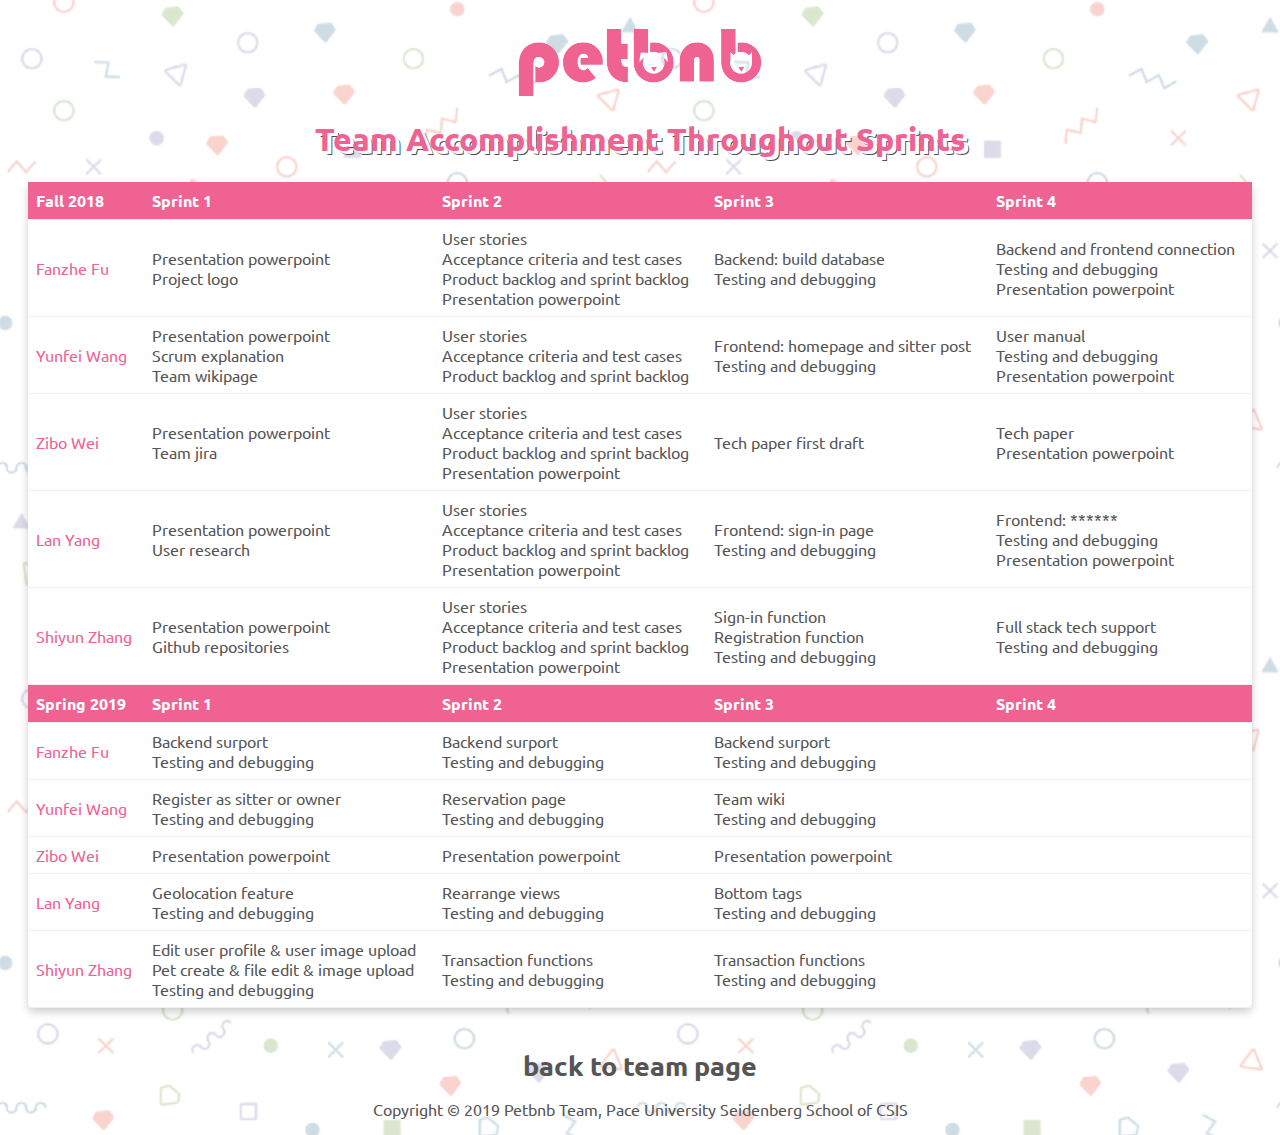
==== sprint.html @ faef1562 "add sprint accomplishment, plus restyling" ====
<!DOCTYPE html>
<html>
<head>
<meta name="viewport" content="width=device-width, initial-scale=1">
<link rel="stylesheet" href="teamstyle.css">
<link rel="stylesheet" href="https://use.fontawesome.com/releases/v5.3.1/css/all.css" integrity="sha384-mzrmE5qonljUremFsqc01SB46JvROS7bZs3IO2EmfFsd15uHvIt+Y8vEf7N7fWAU" crossorigin="anonymous">
<link href="https://fonts.googleapis.com/css?family=Ubuntu" rel="stylesheet">
</head>
<body>
<div class="container">
<header>
	<br>
	<img id="logo" src="logo.png" alt="Petbnb" align="middle">    
	<h1><i class="fas fa-paw"></i> Team Accomplishment Throughout Sprints <i class="fas fa-paw"></i></h1>
</header>

<table>
  <tr>
    <th>Fall 2018</th>
    <th>Sprint 1</th>
    <th>Sprint 2</th>
    <th>Sprint 3</th>
    <th>Sprint 4</th>
  </tr>
  <tr>
    <td class="team_members">Fanzhe Fu</td>
    <td>Presentation powerpoint<br>Project logo</td>
    <td>User stories<br>Acceptance criteria and test cases<br>Product backlog and sprint backlog<br>Presentation powerpoint</td>
    <td>Backend: build database<br>Testing and debugging</td>
    <td>Backend and frontend connection<br>Testing and debugging<br>Presentation powerpoint</td>
  </tr>
  <tr>
    <td class="team_members">Yunfei Wang</td>
    <td>Presentation powerpoint<br>Scrum explanation<br>Team wikipage</td>
    <td>User stories<br>Acceptance criteria and test cases<br>Product backlog and sprint backlog</td>
    <td>Frontend: homepage and sitter post<br>Testing and debugging</td>
    <td>User manual<br>Testing and debugging<br>Presentation powerpoint</td>
  </tr>
  <tr>
    <td class="team_members">Zibo Wei</td>
    <td>Presentation powerpoint<br>Team jira</td>
    <td>User stories<br>Acceptance criteria and test cases<br>Product backlog and sprint backlog<br>Presentation powerpoint</td>
    <td>Tech paper first draft</td>
    <td>Tech paper<br>Presentation powerpoint</td>
  </tr>
  <tr>
    <td class="team_members">Lan Yang</td>
    <td>Presentation powerpoint<br>User research</td>
    <td>User stories<br>Acceptance criteria and test cases<br>Product backlog and sprint backlog<br>Presentation powerpoint</td>
    <td>Frontend: sign-in page<br>Testing and debugging</td>
    <td>Frontend: ******<br>Testing and debugging<br>Presentation powerpoint</td>
  </tr>
  <tr>
    <td class="team_members">Shiyun Zhang</td>
    <td>Presentation powerpoint<br>Github repositories</td>
    <td>User stories<br>Acceptance criteria and test cases<br>Product backlog and sprint backlog<br>Presentation powerpoint</td>
    <td>Sign-in function<br>Registration function<br>Testing and debugging</td>
    <td>Full stack tech support<br>Testing and debugging</td>
  </tr>

  <tr>
    <th>Spring 2019</th>
    <th>Sprint 1</th>
    <th>Sprint 2</th>
    <th>Sprint 3</th>
    <th>Sprint 4</th>
  </tr>
  <tr>
    <td class="team_members">Fanzhe Fu</td>
    <td>Backend surport<br>Testing and debugging</td>
    <td>Backend surport<br>Testing and debugging</td>
    <td>Backend surport<br>Testing and debugging</td>
    <td></td>
  </tr>
  <tr>
    <td class="team_members">Yunfei Wang</td>
    <td>Register as sitter or owner<br>Testing and debugging</td>
    <td>Reservation page<br>Testing and debugging</td>
    <td>Team wiki<br>Testing and debugging</td>
    <td></td>
  </tr>
  <tr>
    <td class="team_members">Zibo Wei</td>
    <td>Presentation powerpoint</td>
    <td>Presentation powerpoint</td>
    <td>Presentation powerpoint</td>
    <td></td>
  </tr>
  <tr>
    <td class="team_members">Lan Yang</td>
    <td>Geolocation feature<br>Testing and debugging</td>
    <td>Rearrange views<br>Testing and debugging</td>
    <td>Bottom tags<br>Testing and debugging</td>
    <td></td>
  </tr>
  <tr>
    <td class="team_members">Shiyun Zhang</td>
    <td>Edit user profile & user image upload<br>Pet create & file edit & image upload<br>Testing and debugging</td>
    <td>Transaction functions<br>Testing and debugging</td>
    <td>Transaction functions<br>Testing and debugging</td>
    <td></td>
  </tr>
</table>
<footer>
	<a href="index.html">back to team page</a>
	<p>Copyright &copy; 2019 Petbnb Team, Pace University  Seidenberg School of CSIS</p>
</footer>
</div>
</body>
</html>
---- teamstyle.css ----
html {
  box-sizing: border-box;
  font-family: 'Hi Melody', cursive;
}

body {
  background-image: url("memphis-colorful.png");
  background-size: 50%;
  font-family: 'Ubuntu', sans-serif;
  color: #555;
}

header {
  color: #f06292;
  text-align: center;
  text-shadow: 4px 3px 0px #fff, 5px 4px 0px rgba(0,0,0,0.7);
}

#logo {
  width: 20%;
}

.avatar {
  border-radius: 50%;
  margin: 5px;

}

.card {
  background-color: #fff;
  box-shadow: 0 4px 8px 0 rgba(0, 0, 0, 0.2);
  border-radius: 5px;
}

.container {
  padding: 0 20px;
}

.title {
  color: #555;
}

h3 {
  line-height: 1.8;
  margin-left: 10px;
  color: #555;
}

.button {
  border: none;
  outline: 0;
  padding-top: 6px;
  color: #fff;
  background-color: #f06292;
  text-align: center;
  font-size: 20px;
  cursor: pointer;
  width: 100%;
  border-radius: 0 0 5px 5px;
  transition: 0.3s;
  font-family: 'Ubuntu', sans-serif;
}

.button:hover {
  background-color: #fff;
  color: #f06292;
}

.intro {
  font-size: 20px;
  line-height: 1.6;
}

footer {
  text-align: center;
  padding: 40px 0 0 0;
  color: #555;
}

table {
  border-collapse: collapse;
  width: 100%;
  box-shadow: 0 4px 8px 0 rgba(0, 0, 0, 0.2);
  border-radius: 5px;
  background-color: #fff;
}

th {
  background-color: #f06292; 
  color: #fff;
}
th, td {
  padding: 8px;
  text-align: left;
  border-bottom: 1px solid #fde8ef;
}

tr:hover {
  background-color: #fde8ef;
  transition: 0.3s;
}

.team_members{
  color: #f06292;
}

a {
  color: #555;
  font-size: 1.7em;
  font-weight: bold;
}

a:link {
  text-decoration: none;
}

a:visited {
  text-decoration: none;
}

a:hover {
  color: #f06292;
  transition: 0.2s;
}
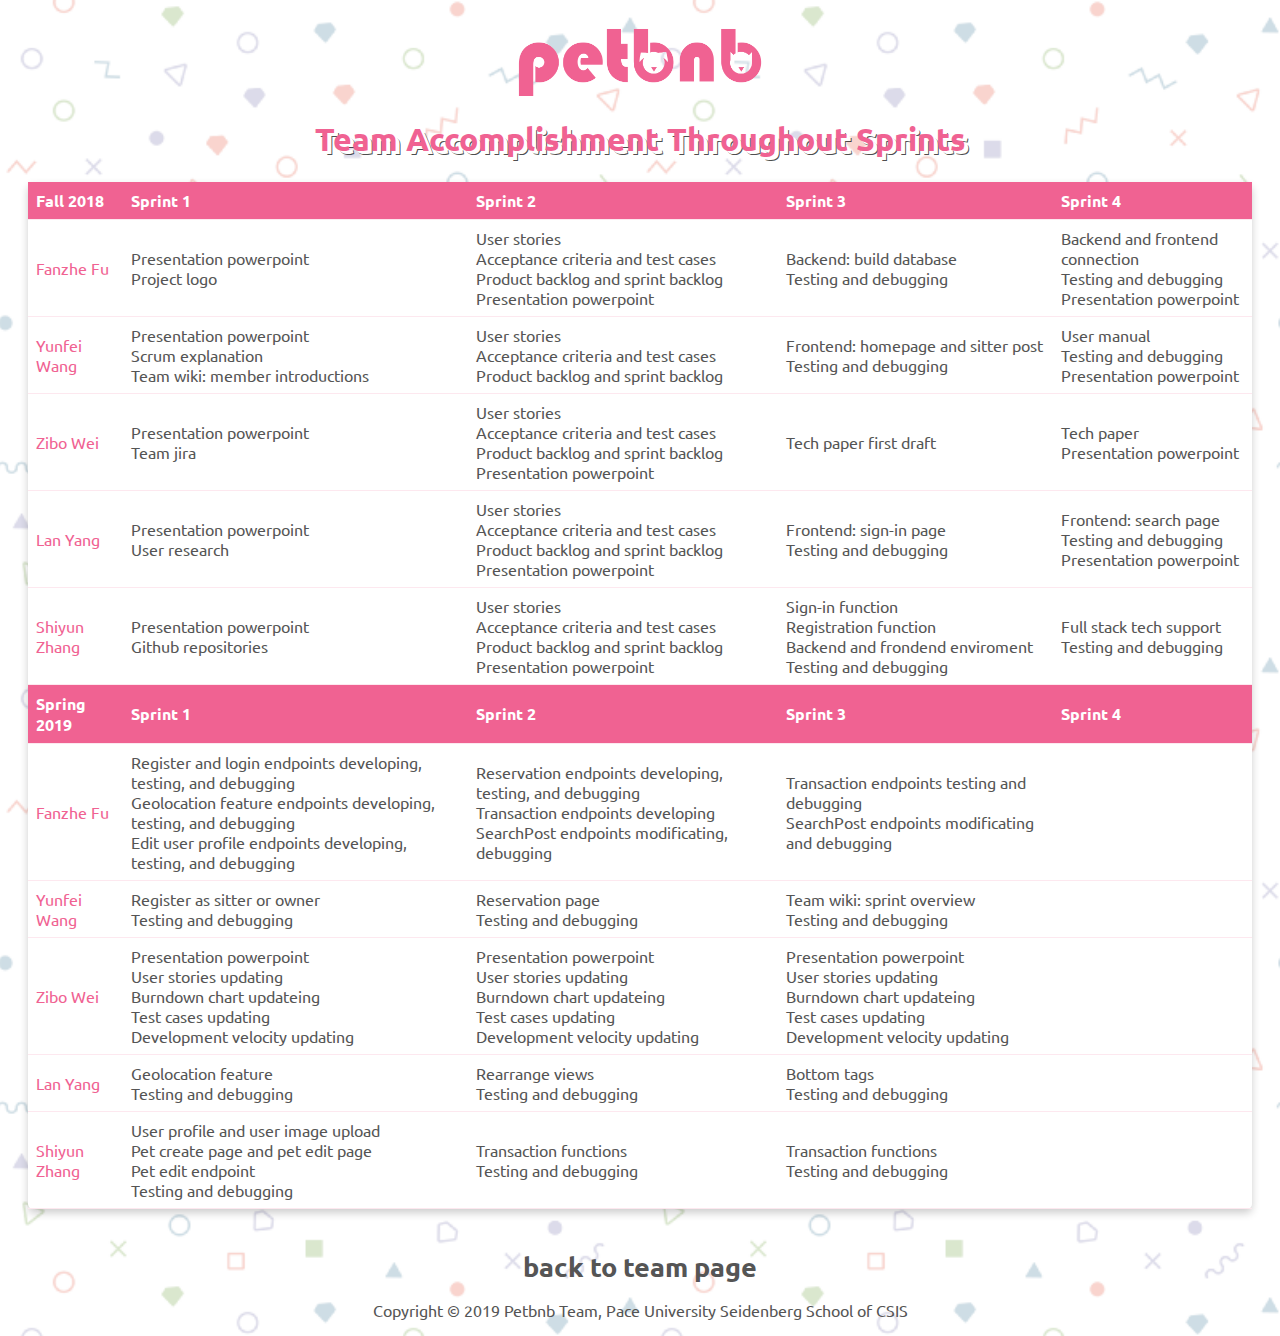
==== commit 29ace59a: "edit members' accomplishments in sprints" ====
--- a/sprint.html
+++ b/sprint.html
@@ -31,7 +31,7 @@
   </tr>
   <tr>
     <td class="team_members">Yunfei Wang</td>
-    <td>Presentation powerpoint<br>Scrum explanation<br>Team wikipage</td>
+    <td>Presentation powerpoint<br>Scrum explanation<br>Team wiki: member introductions</td>
     <td>User stories<br>Acceptance criteria and test cases<br>Product backlog and sprint backlog</td>
     <td>Frontend: homepage and sitter post<br>Testing and debugging</td>
     <td>User manual<br>Testing and debugging<br>Presentation powerpoint</td>
@@ -48,13 +48,13 @@
     <td>Presentation powerpoint<br>User research</td>
     <td>User stories<br>Acceptance criteria and test cases<br>Product backlog and sprint backlog<br>Presentation powerpoint</td>
     <td>Frontend: sign-in page<br>Testing and debugging</td>
-    <td>Frontend: ******<br>Testing and debugging<br>Presentation powerpoint</td>
+    <td>Frontend: search page<br>Testing and debugging<br>Presentation powerpoint</td>
   </tr>
   <tr>
     <td class="team_members">Shiyun Zhang</td>
     <td>Presentation powerpoint<br>Github repositories</td>
     <td>User stories<br>Acceptance criteria and test cases<br>Product backlog and sprint backlog<br>Presentation powerpoint</td>
-    <td>Sign-in function<br>Registration function<br>Testing and debugging</td>
+    <td>Sign-in function<br>Registration function<br>Backend and frondend enviroment<br>Testing and debugging</td>
     <td>Full stack tech support<br>Testing and debugging</td>
   </tr>
 
@@ -67,23 +67,23 @@
   </tr>
   <tr>
     <td class="team_members">Fanzhe Fu</td>
-    <td>Backend surport<br>Testing and debugging</td>
-    <td>Backend surport<br>Testing and debugging</td>
-    <td>Backend surport<br>Testing and debugging</td>
+    <td>Register and login endpoints developing, testing, and debugging<br>Geolocation feature endpoints developing, testing, and debugging<br>Edit user profile endpoints developing, testing, and debugging</td>
+    <td>Reservation endpoints developing, testing, and debugging<br>Transaction endpoints developing<br>SearchPost endpoints modificating, debugging</td>
+    <td>Transaction endpoints testing and debugging<br>SearchPost endpoints modificating and debugging</td>
     <td></td>
   </tr>
   <tr>
     <td class="team_members">Yunfei Wang</td>
     <td>Register as sitter or owner<br>Testing and debugging</td>
     <td>Reservation page<br>Testing and debugging</td>
-    <td>Team wiki<br>Testing and debugging</td>
+    <td>Team wiki: sprint overview<br>Testing and debugging</td>
     <td></td>
   </tr>
   <tr>
     <td class="team_members">Zibo Wei</td>
-    <td>Presentation powerpoint</td>
-    <td>Presentation powerpoint</td>
-    <td>Presentation powerpoint</td>
+    <td>Presentation powerpoint<br>User stories updating<br>Burndown chart updateing<br>Test cases updating<br>Development velocity updating</td>
+    <td>Presentation powerpoint<br>User stories updating<br>Burndown chart updateing<br>Test cases updating<br>Development velocity updating</td>
+    <td>Presentation powerpoint<br>User stories updating<br>Burndown chart updateing<br>Test cases updating<br>Development velocity updating</td>
     <td></td>
   </tr>
   <tr>
@@ -95,7 +95,7 @@
   </tr>
   <tr>
     <td class="team_members">Shiyun Zhang</td>
-    <td>Edit user profile & user image upload<br>Pet create & file edit & image upload<br>Testing and debugging</td>
+    <td>User profile and user image upload<br>Pet create page and pet edit page<br>Pet edit endpoint<br>Testing and debugging</td>
     <td>Transaction functions<br>Testing and debugging</td>
     <td>Transaction functions<br>Testing and debugging</td>
     <td></td>
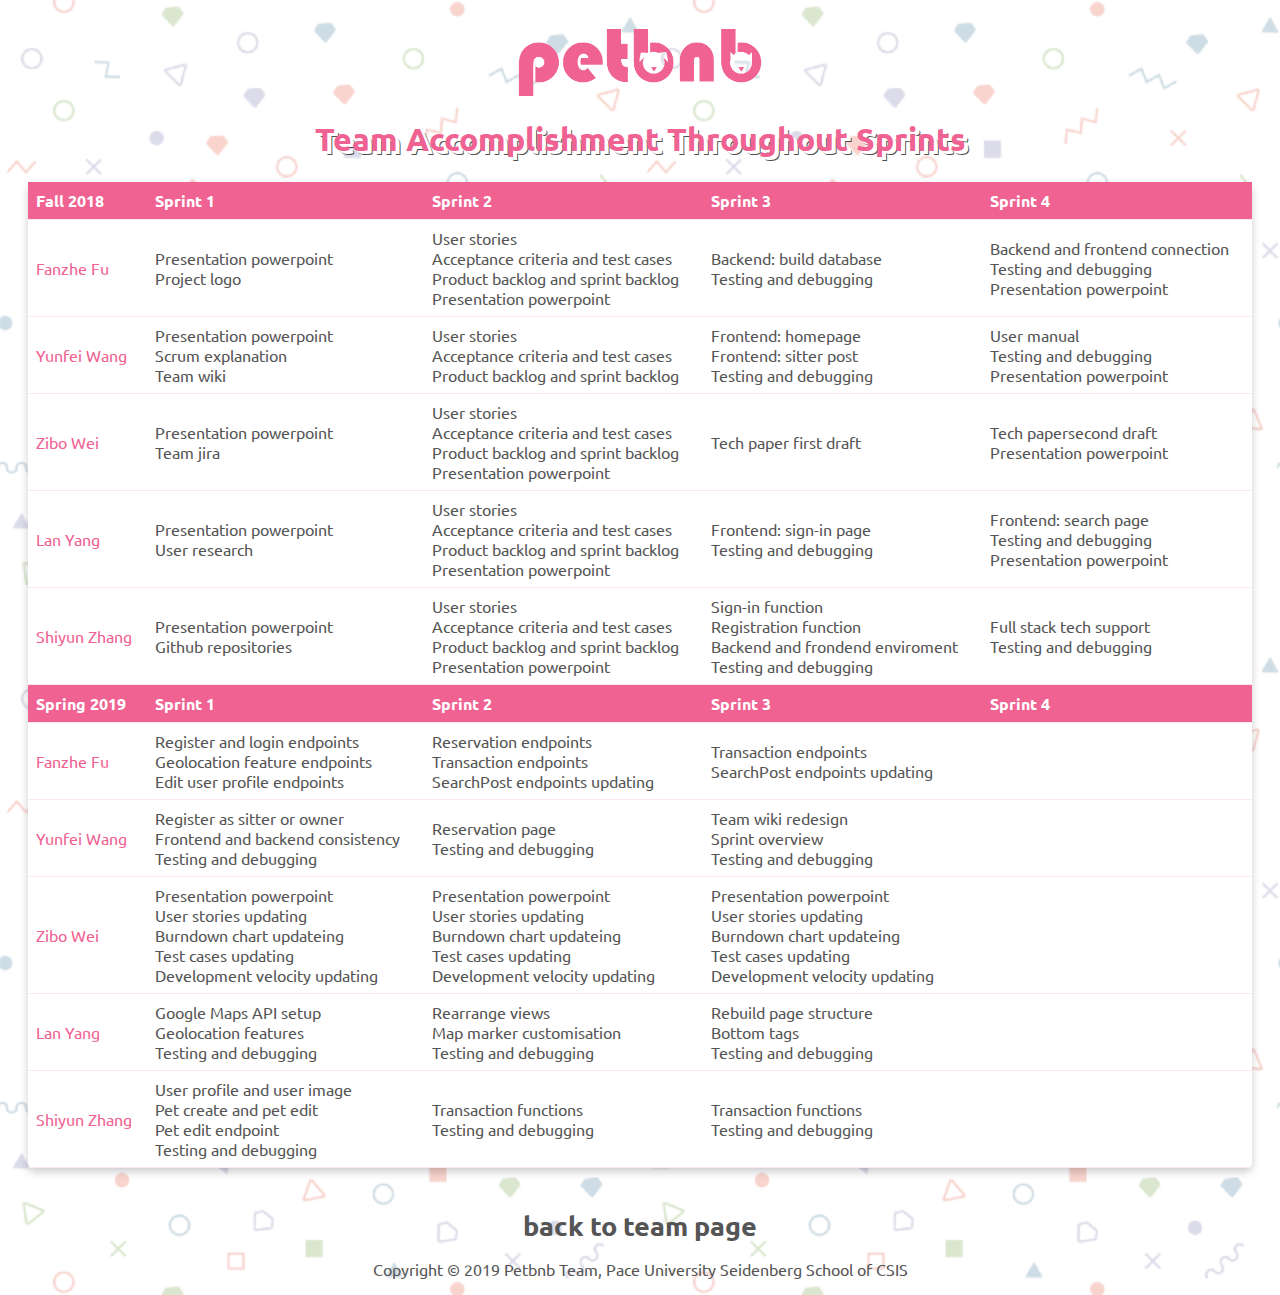
==== commit 4cbf375f: "update tasks" ====
--- a/sprint.html
+++ b/sprint.html
@@ -31,9 +31,9 @@
   </tr>
   <tr>
     <td class="team_members">Yunfei Wang</td>
-    <td>Presentation powerpoint<br>Scrum explanation<br>Team wiki: member introductions</td>
+    <td>Presentation powerpoint<br>Scrum explanation<br>Team wiki</td>
     <td>User stories<br>Acceptance criteria and test cases<br>Product backlog and sprint backlog</td>
-    <td>Frontend: homepage and sitter post<br>Testing and debugging</td>
+    <td>Frontend: homepage<br>Frontend: sitter post<br>Testing and debugging</td>
     <td>User manual<br>Testing and debugging<br>Presentation powerpoint</td>
   </tr>
   <tr>
@@ -41,7 +41,7 @@
     <td>Presentation powerpoint<br>Team jira</td>
     <td>User stories<br>Acceptance criteria and test cases<br>Product backlog and sprint backlog<br>Presentation powerpoint</td>
     <td>Tech paper first draft</td>
-    <td>Tech paper<br>Presentation powerpoint</td>
+    <td>Tech papersecond draft<br>Presentation powerpoint</td>
   </tr>
   <tr>
     <td class="team_members">Lan Yang</td>
@@ -67,16 +67,16 @@
   </tr>
   <tr>
     <td class="team_members">Fanzhe Fu</td>
-    <td>Register and login endpoints developing, testing, and debugging<br>Geolocation feature endpoints developing, testing, and debugging<br>Edit user profile endpoints developing, testing, and debugging</td>
-    <td>Reservation endpoints developing, testing, and debugging<br>Transaction endpoints developing<br>SearchPost endpoints modificating, debugging</td>
-    <td>Transaction endpoints testing and debugging<br>SearchPost endpoints modificating and debugging</td>
+    <td>Register and login endpoints<br>Geolocation feature endpoints<br>Edit user profile endpoints</td>
+    <td>Reservation endpoints<br>Transaction endpoints<br>SearchPost endpoints updating</td>
+    <td>Transaction endpoints<br>SearchPost endpoints updating</td>
     <td></td>
   </tr>
   <tr>
     <td class="team_members">Yunfei Wang</td>
-    <td>Register as sitter or owner<br>Testing and debugging</td>
+    <td>Register as sitter or owner<br>Frontend and backend consistency<br>Testing and debugging</td>
     <td>Reservation page<br>Testing and debugging</td>
-    <td>Team wiki: sprint overview<br>Testing and debugging</td>
+    <td>Team wiki redesign<br>Sprint overview<br>Testing and debugging</td>
     <td></td>
   </tr>
   <tr>
@@ -88,14 +88,14 @@
   </tr>
   <tr>
     <td class="team_members">Lan Yang</td>
-    <td>Geolocation feature<br>Testing and debugging</td>
-    <td>Rearrange views<br>Testing and debugging</td>
-    <td>Bottom tags<br>Testing and debugging</td>
+    <td>Google Maps API setup<br>Geolocation features<br>Testing and debugging</td>
+    <td>Rearrange views<br>Map marker customisation<br>Testing and debugging</td>
+    <td>Rebuild page structure<br>Bottom tags<br>Testing and debugging</td>
     <td></td>
   </tr>
   <tr>
     <td class="team_members">Shiyun Zhang</td>
-    <td>User profile and user image upload<br>Pet create page and pet edit page<br>Pet edit endpoint<br>Testing and debugging</td>
+    <td>User profile and user image<br>Pet create and pet edit<br>Pet edit endpoint<br>Testing and debugging</td>
     <td>Transaction functions<br>Testing and debugging</td>
     <td>Transaction functions<br>Testing and debugging</td>
     <td></td>
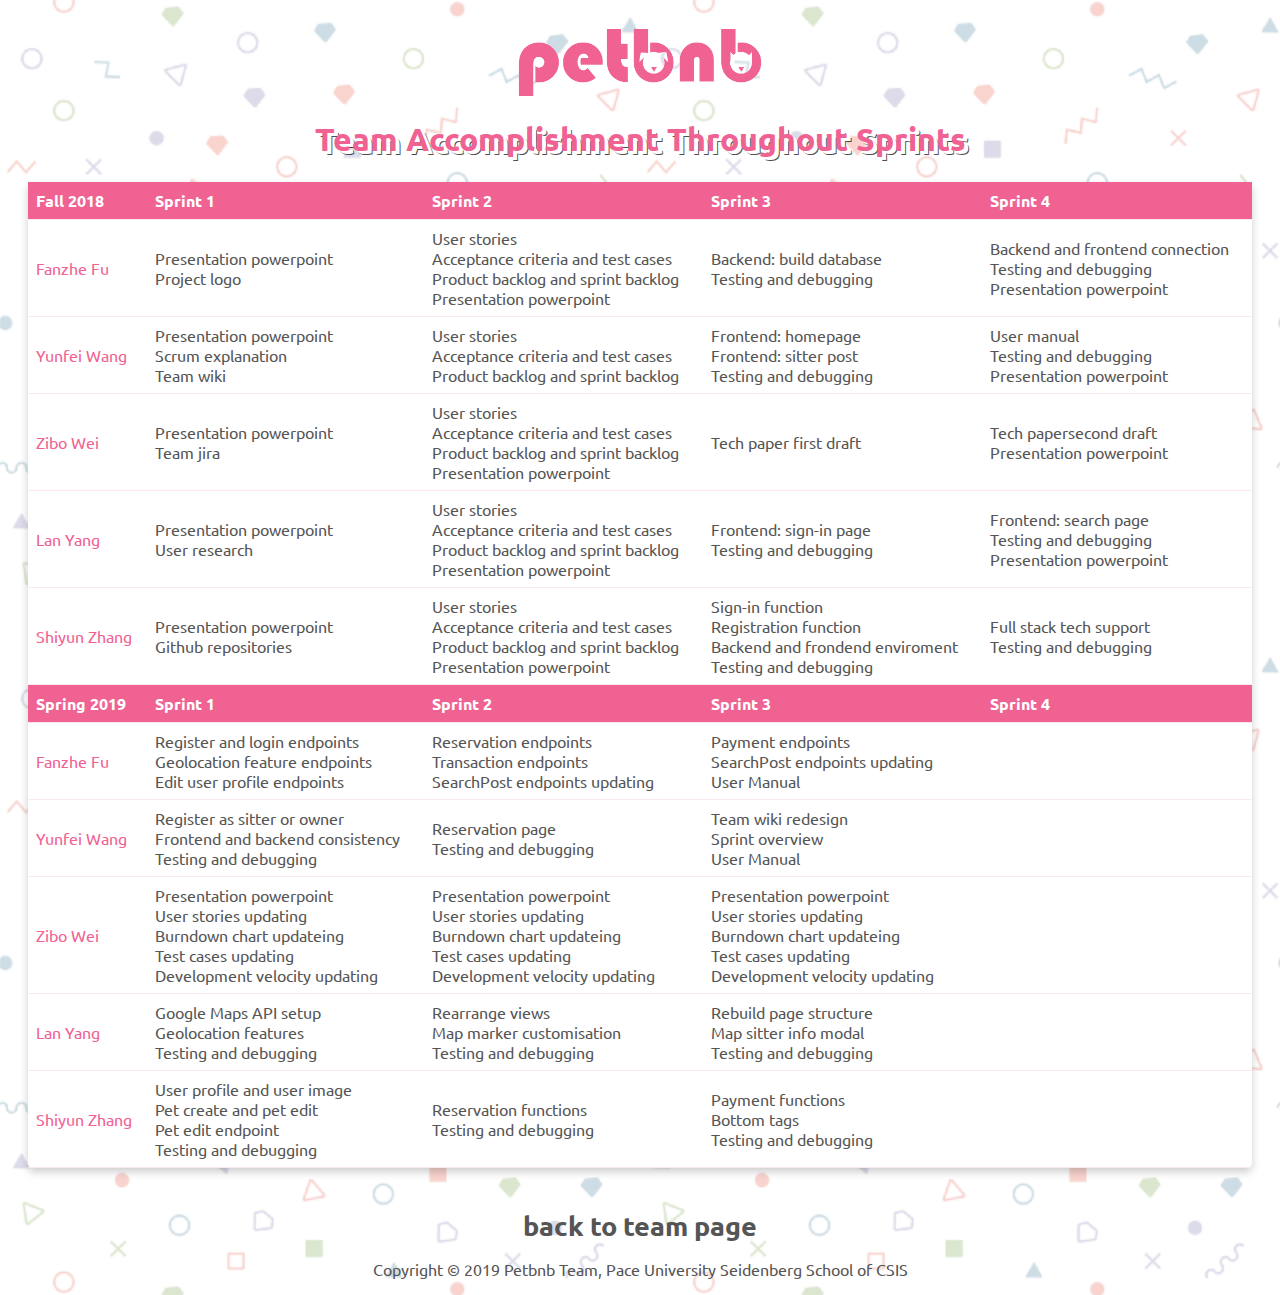
==== commit d032f149: "update Sprint3 tasks" ====
--- a/sprint.html
+++ b/sprint.html
@@ -69,14 +69,14 @@
     <td class="team_members">Fanzhe Fu</td>
     <td>Register and login endpoints<br>Geolocation feature endpoints<br>Edit user profile endpoints</td>
     <td>Reservation endpoints<br>Transaction endpoints<br>SearchPost endpoints updating</td>
-    <td>Transaction endpoints<br>SearchPost endpoints updating</td>
+    <td>Payment endpoints<br>SearchPost endpoints updating<br>User Manual</td>
     <td></td>
   </tr>
   <tr>
     <td class="team_members">Yunfei Wang</td>
     <td>Register as sitter or owner<br>Frontend and backend consistency<br>Testing and debugging</td>
     <td>Reservation page<br>Testing and debugging</td>
-    <td>Team wiki redesign<br>Sprint overview<br>Testing and debugging</td>
+    <td>Team wiki redesign<br>Sprint overview<br>User Manual</td>
     <td></td>
   </tr>
   <tr>
@@ -90,14 +90,14 @@
     <td class="team_members">Lan Yang</td>
     <td>Google Maps API setup<br>Geolocation features<br>Testing and debugging</td>
     <td>Rearrange views<br>Map marker customisation<br>Testing and debugging</td>
-    <td>Rebuild page structure<br>Bottom tags<br>Testing and debugging</td>
+    <td>Rebuild page structure<br>Map sitter info modal<br>Testing and debugging</td>
     <td></td>
   </tr>
   <tr>
     <td class="team_members">Shiyun Zhang</td>
     <td>User profile and user image<br>Pet create and pet edit<br>Pet edit endpoint<br>Testing and debugging</td>
-    <td>Transaction functions<br>Testing and debugging</td>
-    <td>Transaction functions<br>Testing and debugging</td>
+    <td>Reservation functions<br>Testing and debugging</td>
+    <td>Payment functions<br>Bottom tags<br>Testing and debugging</td>
     <td></td>
   </tr>
 </table>
--- a/teamstyle.css
+++ b/teamstyle.css
@@ -46,7 +46,7 @@
   color: #555;
 }
 
-.button {
+.names {
   border: none;
   outline: 0;
   padding-top: 6px;
@@ -54,16 +54,9 @@
   background-color: #f06292;
   text-align: center;
   font-size: 20px;
-  cursor: pointer;
   width: 100%;
   border-radius: 0 0 5px 5px;
-  transition: 0.3s;
   font-family: 'Ubuntu', sans-serif;
-}
-
-.button:hover {
-  background-color: #fff;
-  color: #f06292;
 }
 
 .intro {
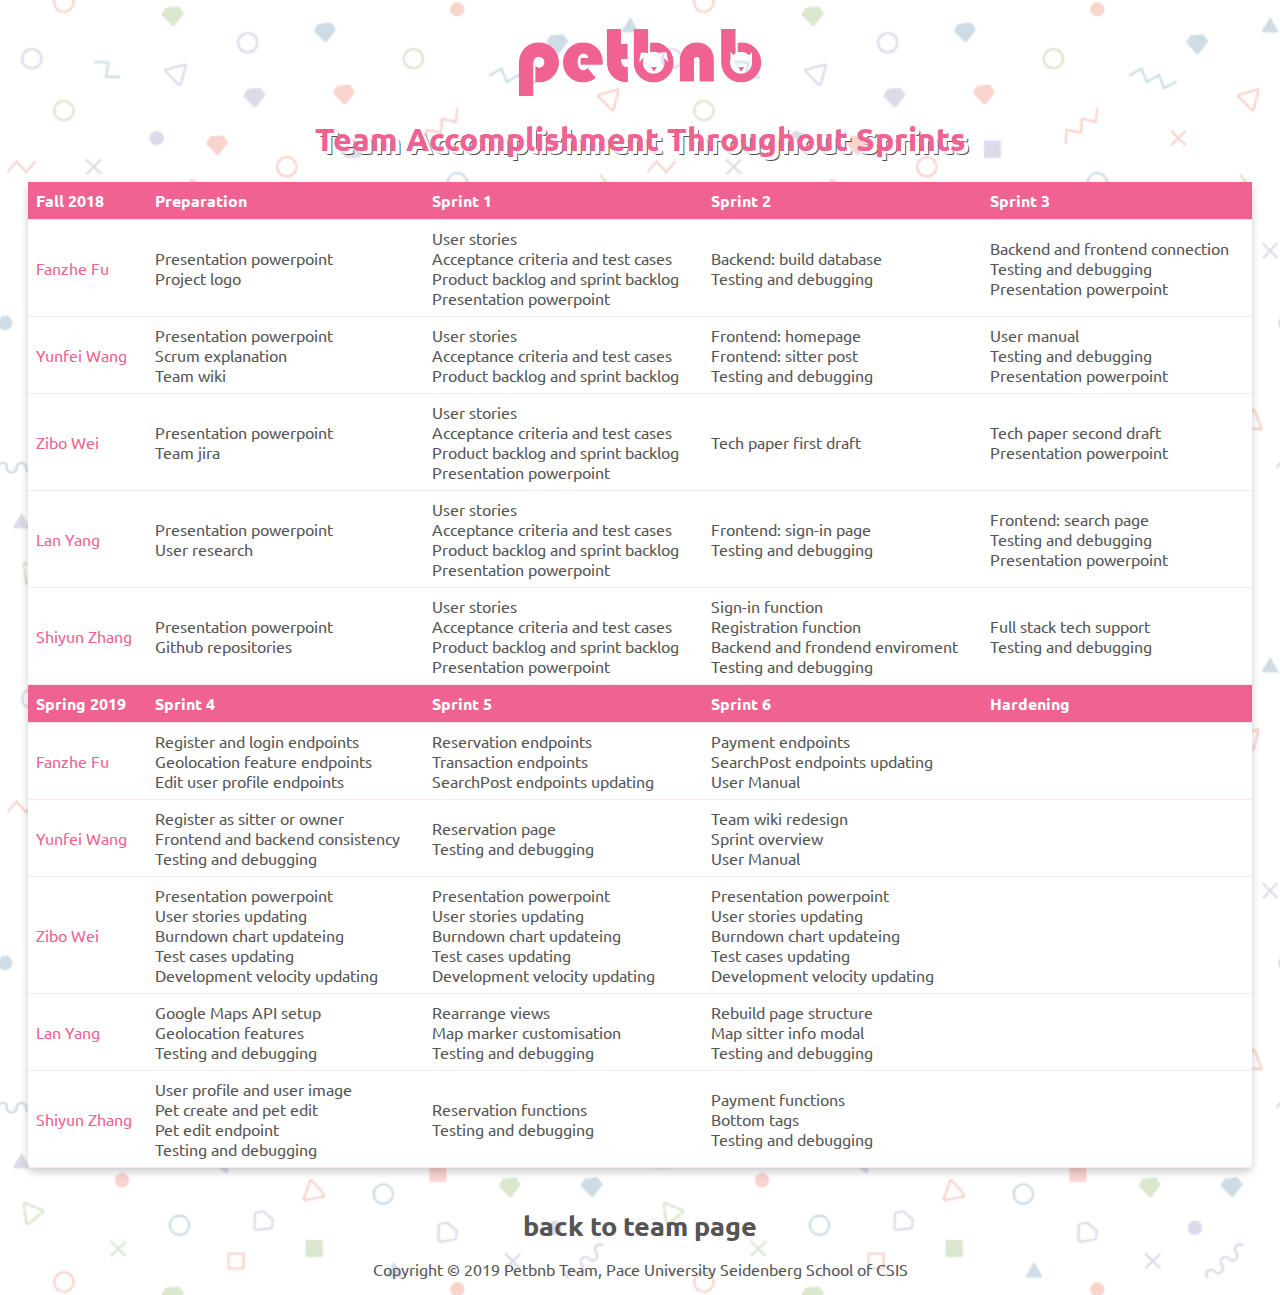
==== commit 9b4e68a3: "sprint prep and harden" ====
--- a/sprint.html
+++ b/sprint.html
@@ -17,10 +17,10 @@
 <table>
   <tr>
     <th>Fall 2018</th>
+    <th>Preparation</th>
     <th>Sprint 1</th>
     <th>Sprint 2</th>
     <th>Sprint 3</th>
-    <th>Sprint 4</th>
   </tr>
   <tr>
     <td class="team_members">Fanzhe Fu</td>
@@ -41,7 +41,7 @@
     <td>Presentation powerpoint<br>Team jira</td>
     <td>User stories<br>Acceptance criteria and test cases<br>Product backlog and sprint backlog<br>Presentation powerpoint</td>
     <td>Tech paper first draft</td>
-    <td>Tech papersecond draft<br>Presentation powerpoint</td>
+    <td>Tech paper second draft<br>Presentation powerpoint</td>
   </tr>
   <tr>
     <td class="team_members">Lan Yang</td>
@@ -60,10 +60,10 @@
 
   <tr>
     <th>Spring 2019</th>
-    <th>Sprint 1</th>
-    <th>Sprint 2</th>
-    <th>Sprint 3</th>
     <th>Sprint 4</th>
+    <th>Sprint 5</th>
+    <th>Sprint 6</th>
+    <th>Hardening</th>
   </tr>
   <tr>
     <td class="team_members">Fanzhe Fu</td>
--- a/teamstyle.css
+++ b/teamstyle.css
@@ -23,7 +23,6 @@
 .avatar {
   border-radius: 50%;
   margin: 5px;
-
 }
 
 .card {
@@ -57,6 +56,7 @@
   width: 100%;
   border-radius: 0 0 5px 5px;
   font-family: 'Ubuntu', sans-serif;
+  clear: both;
 }
 
 .intro {
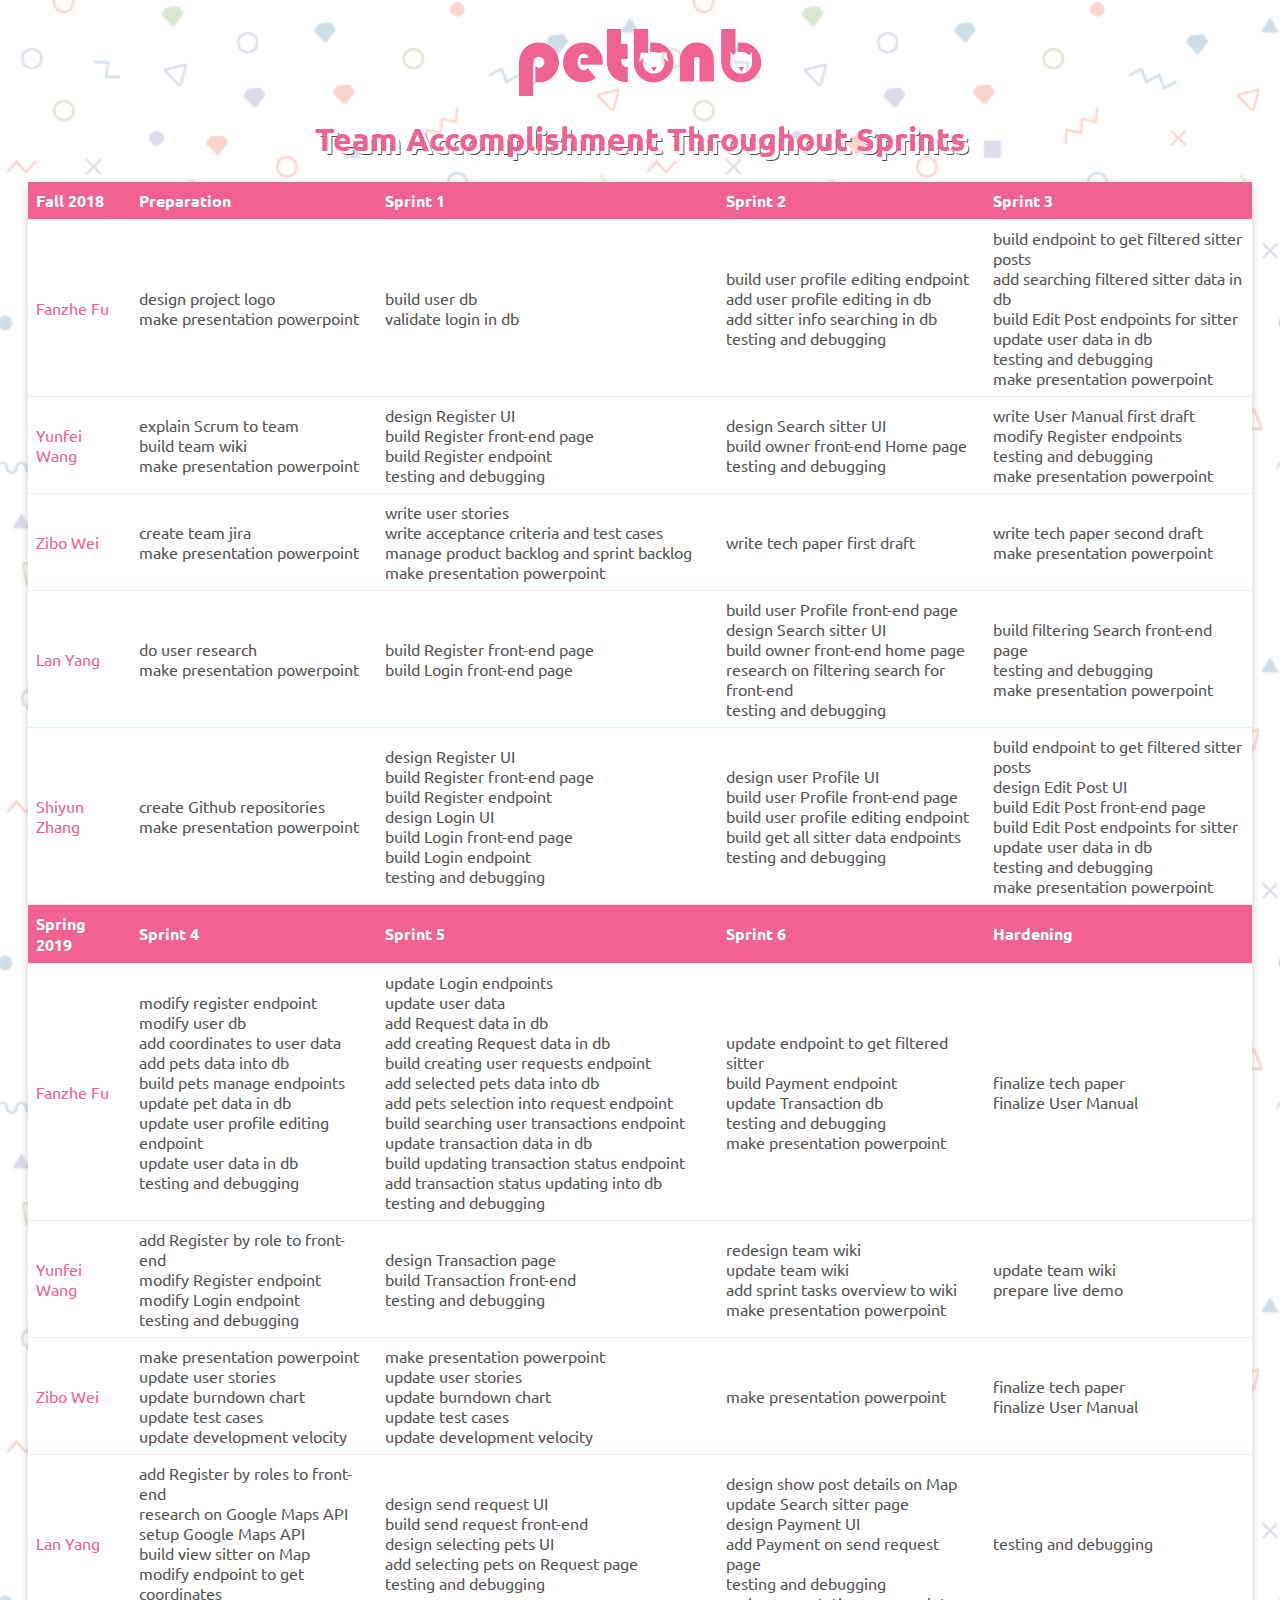
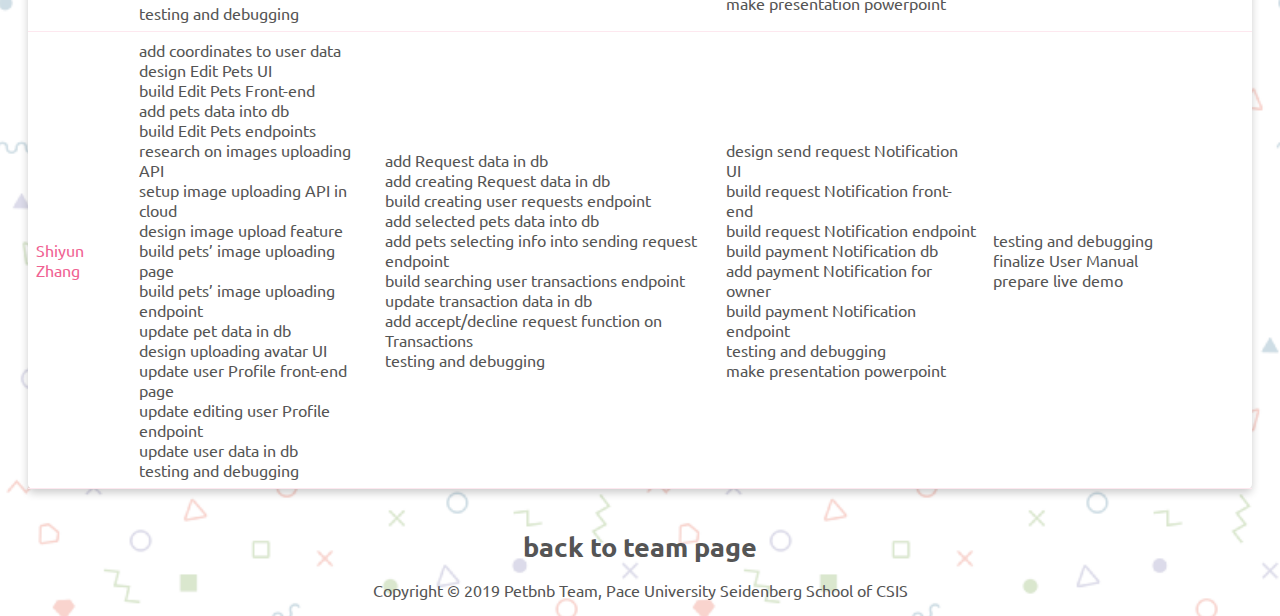
==== commit c159b698: "update tasks" ====
--- a/sprint.html
+++ b/sprint.html
@@ -24,38 +24,38 @@
   </tr>
   <tr>
     <td class="team_members">Fanzhe Fu</td>
-    <td>Presentation powerpoint<br>Project logo</td>
-    <td>User stories<br>Acceptance criteria and test cases<br>Product backlog and sprint backlog<br>Presentation powerpoint</td>
-    <td>Backend: build database<br>Testing and debugging</td>
-    <td>Backend and frontend connection<br>Testing and debugging<br>Presentation powerpoint</td>
+    <td>design project logo<br>make presentation powerpoint</td>
+    <td>build user db<br>validate login in db</td>
+    <td>build user profile editing endpoint<br>add user profile editing in db<br>add sitter info searching in db<br>testing and debugging</td>
+    <td>build endpoint to get filtered sitter posts<br>add searching filtered sitter data in db<br>build Edit Post endpoints for sitter<br>update user data in db<br>testing and debugging<br>make presentation powerpoint</td>
   </tr>
   <tr>
     <td class="team_members">Yunfei Wang</td>
-    <td>Presentation powerpoint<br>Scrum explanation<br>Team wiki</td>
-    <td>User stories<br>Acceptance criteria and test cases<br>Product backlog and sprint backlog</td>
-    <td>Frontend: homepage<br>Frontend: sitter post<br>Testing and debugging</td>
-    <td>User manual<br>Testing and debugging<br>Presentation powerpoint</td>
+    <td>explain Scrum to team<br>build team wiki<br>make presentation powerpoint</td>
+    <td>design Register UI<br>build Register front-end page<br>build Register endpoint<br>testing and debugging</td>
+    <td>design Search sitter UI<br>build owner front-end Home page<br>testing and debugging</td>
+    <td>write User Manual first draft<br>modify Register endpoints<br>testing and debugging<br>make presentation powerpoint</td>
   </tr>
   <tr>
     <td class="team_members">Zibo Wei</td>
-    <td>Presentation powerpoint<br>Team jira</td>
-    <td>User stories<br>Acceptance criteria and test cases<br>Product backlog and sprint backlog<br>Presentation powerpoint</td>
-    <td>Tech paper first draft</td>
-    <td>Tech paper second draft<br>Presentation powerpoint</td>
+    <td>create team jira<br>make presentation powerpoint</td>
+    <td>write user stories<br>write acceptance criteria and test cases<br>manage product backlog and sprint backlog<br>make presentation powerpoint</td>
+    <td>write tech paper first draft</td>
+    <td>write tech paper second draft<br>make presentation powerpoint</td>
   </tr>
   <tr>
     <td class="team_members">Lan Yang</td>
-    <td>Presentation powerpoint<br>User research</td>
-    <td>User stories<br>Acceptance criteria and test cases<br>Product backlog and sprint backlog<br>Presentation powerpoint</td>
-    <td>Frontend: sign-in page<br>Testing and debugging</td>
-    <td>Frontend: search page<br>Testing and debugging<br>Presentation powerpoint</td>
+    <td>do user research<br>make presentation powerpoint</td>
+    <td>build Register front-end page<br>build Login front-end page</td>
+    <td>build user Profile front-end page<br>design Search sitter UI<br>build owner front-end home page<br>research on filtering search for front-end<br>testing and debugging</td>
+    <td>build filtering Search front-end page<br>testing and debugging<br>make presentation powerpoint</td>
   </tr>
   <tr>
     <td class="team_members">Shiyun Zhang</td>
-    <td>Presentation powerpoint<br>Github repositories</td>
-    <td>User stories<br>Acceptance criteria and test cases<br>Product backlog and sprint backlog<br>Presentation powerpoint</td>
-    <td>Sign-in function<br>Registration function<br>Backend and frondend enviroment<br>Testing and debugging</td>
-    <td>Full stack tech support<br>Testing and debugging</td>
+    <td>create Github repositories<br>make presentation powerpoint</td>
+    <td>design Register UI<br>build Register front-end page<br>build Register endpoint<br>design Login UI<br>build Login front-end page<br>build Login endpoint<br>testing and debugging</td>
+    <td>design user Profile UI<br>build user Profile front-end page<br>build user profile editing endpoint<br>build get all sitter data endpoints<br>testing and debugging</td>
+    <td>build endpoint to get filtered sitter posts<br>design Edit Post UI<br>build Edit Post front-end page<br>build Edit Post endpoints for sitter<br>update user data in db<br>testing and debugging<br>make presentation powerpoint</td>
   </tr>
 
   <tr>
@@ -67,38 +67,38 @@
   </tr>
   <tr>
     <td class="team_members">Fanzhe Fu</td>
-    <td>Register and login endpoints<br>Geolocation feature endpoints<br>Edit user profile endpoints</td>
-    <td>Reservation endpoints<br>Transaction endpoints<br>SearchPost endpoints updating</td>
-    <td>Payment endpoints<br>SearchPost endpoints updating<br>User Manual</td>
-    <td></td>
+    <td>modify register endpoint<br>modify user db<br>add coordinates to user data<br>add pets data into db<br>build pets manage endpoints<br>update pet data in db<br>update user profile editing endpoint<br>update user data in db<br>testing and debugging</td>
+    <td>update Login endpoints<br>update user data<br>add Request data in db<br>add creating Request data in db<br>build creating user requests endpoint<br>add selected pets data into db<br>add pets selection into request endpoint<br>build searching user transactions endpoint<br>update transaction data in db<br>build updating transaction status endpoint<br>add transaction status updating into db<br>testing and debugging</td>
+    <td>update endpoint to get filtered sitter<br>build Payment endpoint<br>update Transaction db<br>testing and debugging<br>make presentation powerpoint</td>
+    <td>finalize tech paper<br>finalize User Manual</td>
   </tr>
   <tr>
     <td class="team_members">Yunfei Wang</td>
-    <td>Register as sitter or owner<br>Frontend and backend consistency<br>Testing and debugging</td>
-    <td>Reservation page<br>Testing and debugging</td>
-    <td>Team wiki redesign<br>Sprint overview<br>User Manual</td>
-    <td></td>
+    <td>add Register by role to front-end<br>modify Register endpoint<br>modify Login endpoint<br>testing and debugging</td>
+    <td>design Transaction page<br>build Transaction front-end<br>testing and debugging</td>
+    <td>redesign team wiki<br>update team wiki<br>add sprint tasks overview to wiki<br>make presentation powerpoint</td>
+    <td>update team wiki<br>prepare live demo</td>
   </tr>
   <tr>
     <td class="team_members">Zibo Wei</td>
-    <td>Presentation powerpoint<br>User stories updating<br>Burndown chart updateing<br>Test cases updating<br>Development velocity updating</td>
-    <td>Presentation powerpoint<br>User stories updating<br>Burndown chart updateing<br>Test cases updating<br>Development velocity updating</td>
-    <td>Presentation powerpoint<br>User stories updating<br>Burndown chart updateing<br>Test cases updating<br>Development velocity updating</td>
-    <td></td>
+    <td>make presentation powerpoint<br>update user stories<br>update burndown chart<br>update test cases<br>update development velocity</td>
+    <td>make presentation powerpoint<br>update user stories<br>update burndown chart<br>update test cases<br>update development velocity</td>
+    <td>make presentation powerpoint</td>
+    <td>finalize tech paper<br>finalize User Manual</td>
   </tr>
   <tr>
     <td class="team_members">Lan Yang</td>
-    <td>Google Maps API setup<br>Geolocation features<br>Testing and debugging</td>
-    <td>Rearrange views<br>Map marker customisation<br>Testing and debugging</td>
-    <td>Rebuild page structure<br>Map sitter info modal<br>Testing and debugging</td>
-    <td></td>
+    <td>add Register by roles to front-end<br>research on Google Maps API<br>setup Google Maps API<br>build view sitter on Map<br>modify endpoint to get coordinates<br>testing and debugging</td>
+    <td>design send request UI<br>build send request front-end<br>design selecting pets UI<br>add selecting pets on Request page<br>testing and debugging</td>
+    <td>design show post details on Map<br>update Search sitter page<br>design Payment UI<br>add Payment on send request page<br>testing and debugging<br>make presentation powerpoint</td>
+    <td>testing and debugging</td>
   </tr>
   <tr>
     <td class="team_members">Shiyun Zhang</td>
-    <td>User profile and user image<br>Pet create and pet edit<br>Pet edit endpoint<br>Testing and debugging</td>
-    <td>Reservation functions<br>Testing and debugging</td>
-    <td>Payment functions<br>Bottom tags<br>Testing and debugging</td>
-    <td></td>
+    <td>add coordinates to user data<br>design Edit Pets UI<br>build Edit Pets Front-end<br>add pets data into db<br>build Edit Pets endpoints<br>research on images uploading API<br>setup image uploading API in cloud<br>design image upload feature<br>build pets’ image uploading page<br>build pets’ image uploading endpoint<br>update pet data in db<br>design uploading avatar UI<br>update user Profile front-end page<br>update editing user Profile endpoint<br>update user data in db<br>testing and debugging</td>
+    <td>add Request data in db<br>add creating Request data in db<br>build creating user requests endpoint<br>add selected pets data into db<br>add pets selecting info into sending request endpoint<br>build searching user transactions endpoint<br>update transaction data in db<br>add accept/decline request function on Transactions<br>testing and debugging</td>
+    <td>design send request Notification UI<br>build request Notification front-end<br>build request Notification endpoint<br>build payment Notification db<br>add payment Notification for owner<br>build payment Notification endpoint<br>testing and debugging<br>make presentation powerpoint</td>
+    <td>testing and debugging<br>finalize User Manual<br>prepare live demo</td>
   </tr>
 </table>
 <footer>
--- a/teamstyle.css
+++ b/teamstyle.css
@@ -48,7 +48,7 @@
 .names {
   border: none;
   outline: 0;
-  padding-top: 6px;
+  padding: 6px 0;
   color: #fff;
   background-color: #f06292;
   text-align: center;
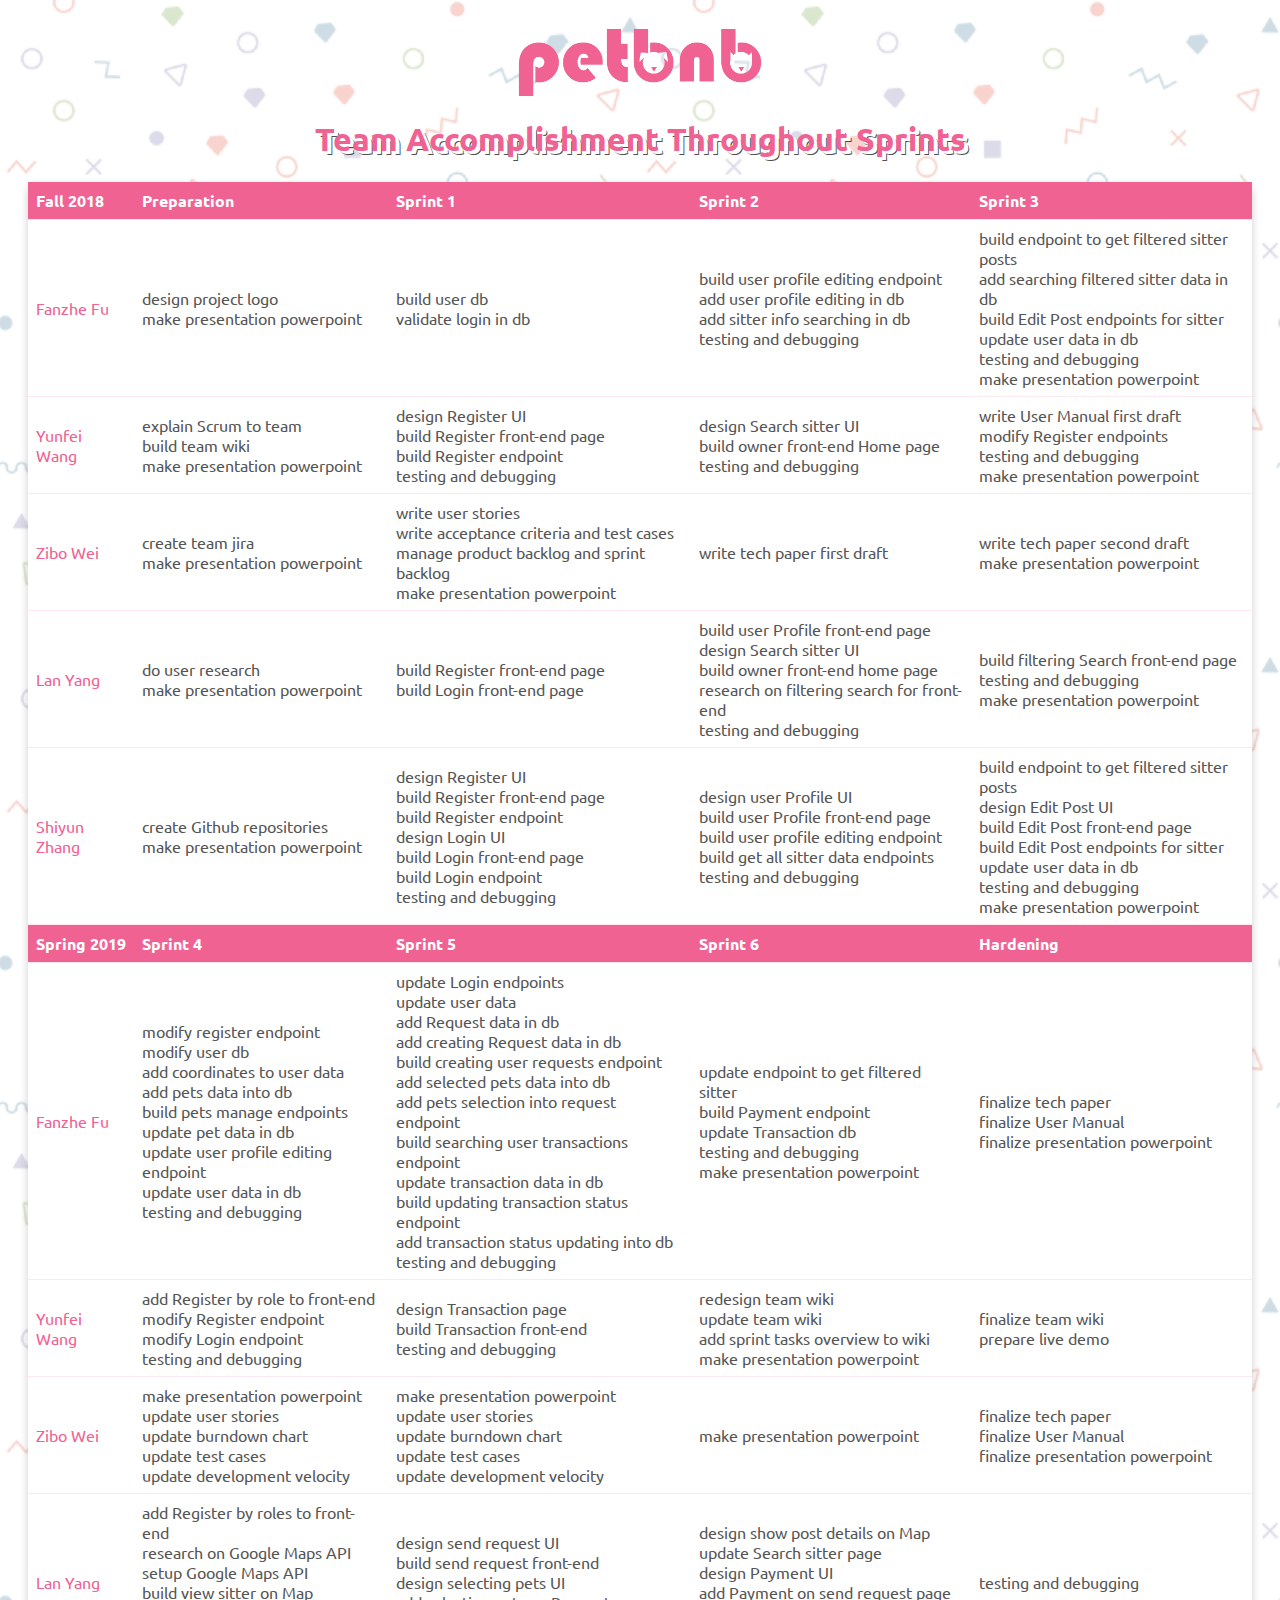
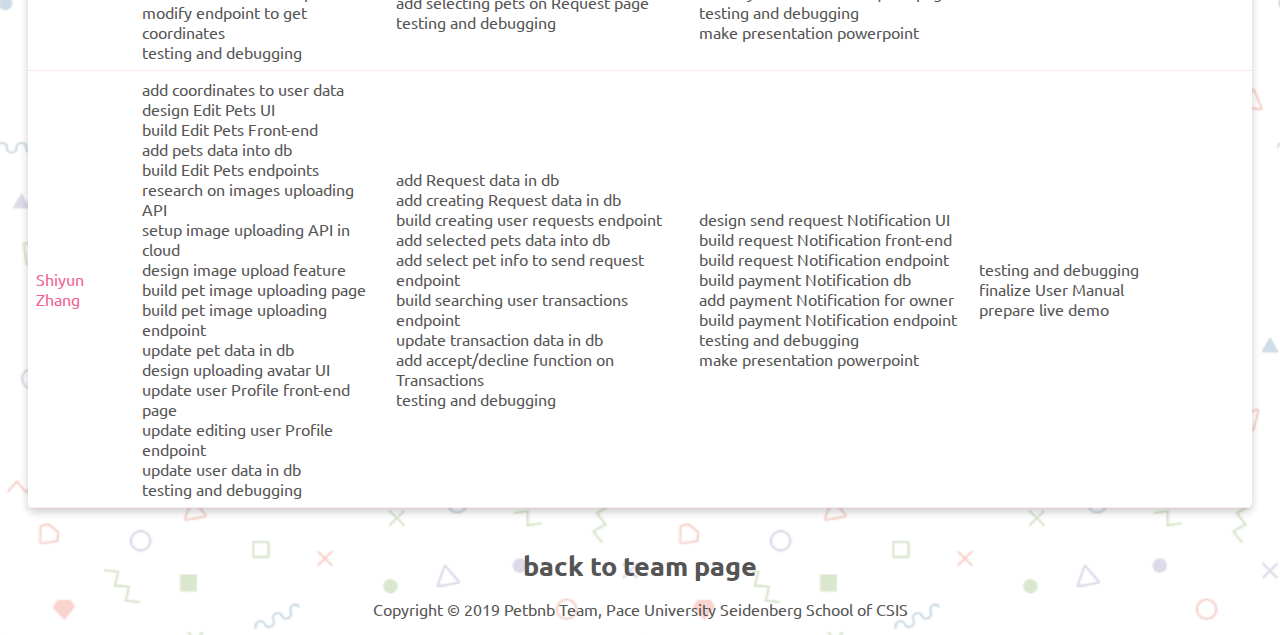
==== commit dcb79c05: "minor changes" ====
--- a/sprint.html
+++ b/sprint.html
@@ -70,21 +70,21 @@
     <td>modify register endpoint<br>modify user db<br>add coordinates to user data<br>add pets data into db<br>build pets manage endpoints<br>update pet data in db<br>update user profile editing endpoint<br>update user data in db<br>testing and debugging</td>
     <td>update Login endpoints<br>update user data<br>add Request data in db<br>add creating Request data in db<br>build creating user requests endpoint<br>add selected pets data into db<br>add pets selection into request endpoint<br>build searching user transactions endpoint<br>update transaction data in db<br>build updating transaction status endpoint<br>add transaction status updating into db<br>testing and debugging</td>
     <td>update endpoint to get filtered sitter<br>build Payment endpoint<br>update Transaction db<br>testing and debugging<br>make presentation powerpoint</td>
-    <td>finalize tech paper<br>finalize User Manual</td>
+    <td>finalize tech paper<br>finalize User Manual<br>finalize presentation powerpoint</td>
   </tr>
   <tr>
     <td class="team_members">Yunfei Wang</td>
     <td>add Register by role to front-end<br>modify Register endpoint<br>modify Login endpoint<br>testing and debugging</td>
     <td>design Transaction page<br>build Transaction front-end<br>testing and debugging</td>
     <td>redesign team wiki<br>update team wiki<br>add sprint tasks overview to wiki<br>make presentation powerpoint</td>
-    <td>update team wiki<br>prepare live demo</td>
+    <td>finalize team wiki<br>prepare live demo</td>
   </tr>
   <tr>
     <td class="team_members">Zibo Wei</td>
     <td>make presentation powerpoint<br>update user stories<br>update burndown chart<br>update test cases<br>update development velocity</td>
     <td>make presentation powerpoint<br>update user stories<br>update burndown chart<br>update test cases<br>update development velocity</td>
     <td>make presentation powerpoint</td>
-    <td>finalize tech paper<br>finalize User Manual</td>
+    <td>finalize tech paper<br>finalize User Manual<br>finalize presentation powerpoint</td>
   </tr>
   <tr>
     <td class="team_members">Lan Yang</td>
@@ -95,8 +95,8 @@
   </tr>
   <tr>
     <td class="team_members">Shiyun Zhang</td>
-    <td>add coordinates to user data<br>design Edit Pets UI<br>build Edit Pets Front-end<br>add pets data into db<br>build Edit Pets endpoints<br>research on images uploading API<br>setup image uploading API in cloud<br>design image upload feature<br>build pets’ image uploading page<br>build pets’ image uploading endpoint<br>update pet data in db<br>design uploading avatar UI<br>update user Profile front-end page<br>update editing user Profile endpoint<br>update user data in db<br>testing and debugging</td>
-    <td>add Request data in db<br>add creating Request data in db<br>build creating user requests endpoint<br>add selected pets data into db<br>add pets selecting info into sending request endpoint<br>build searching user transactions endpoint<br>update transaction data in db<br>add accept/decline request function on Transactions<br>testing and debugging</td>
+    <td>add coordinates to user data<br>design Edit Pets UI<br>build Edit Pets Front-end<br>add pets data into db<br>build Edit Pets endpoints<br>research on images uploading API<br>setup image uploading API in cloud<br>design image upload feature<br>build pet image uploading page<br>build pet image uploading endpoint<br>update pet data in db<br>design uploading avatar UI<br>update user Profile front-end page<br>update editing user Profile endpoint<br>update user data in db<br>testing and debugging</td>
+    <td>add Request data in db<br>add creating Request data in db<br>build creating user requests endpoint<br>add selected pets data into db<br>add select pet info to send request endpoint<br>build searching user transactions endpoint<br>update transaction data in db<br>add accept/decline function on Transactions<br>testing and debugging</td>
     <td>design send request Notification UI<br>build request Notification front-end<br>build request Notification endpoint<br>build payment Notification db<br>add payment Notification for owner<br>build payment Notification endpoint<br>testing and debugging<br>make presentation powerpoint</td>
     <td>testing and debugging<br>finalize User Manual<br>prepare live demo</td>
   </tr>
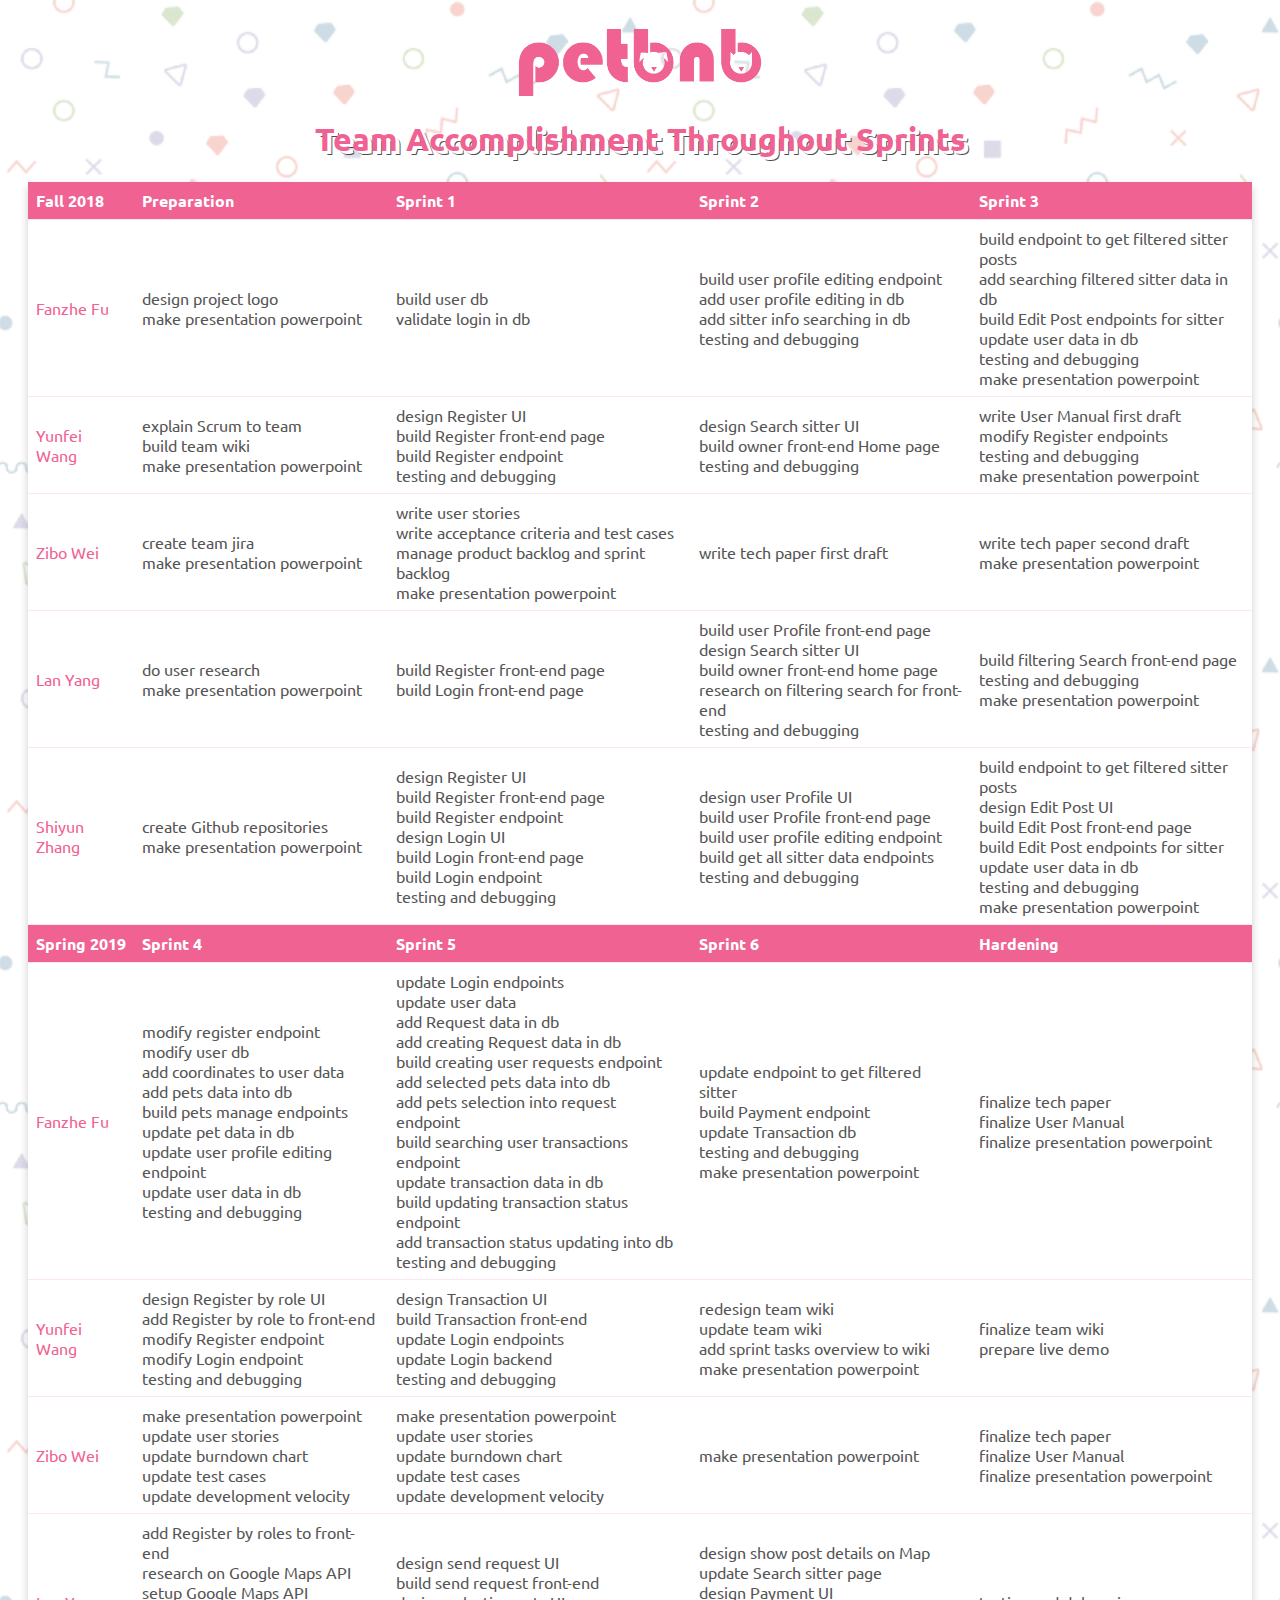
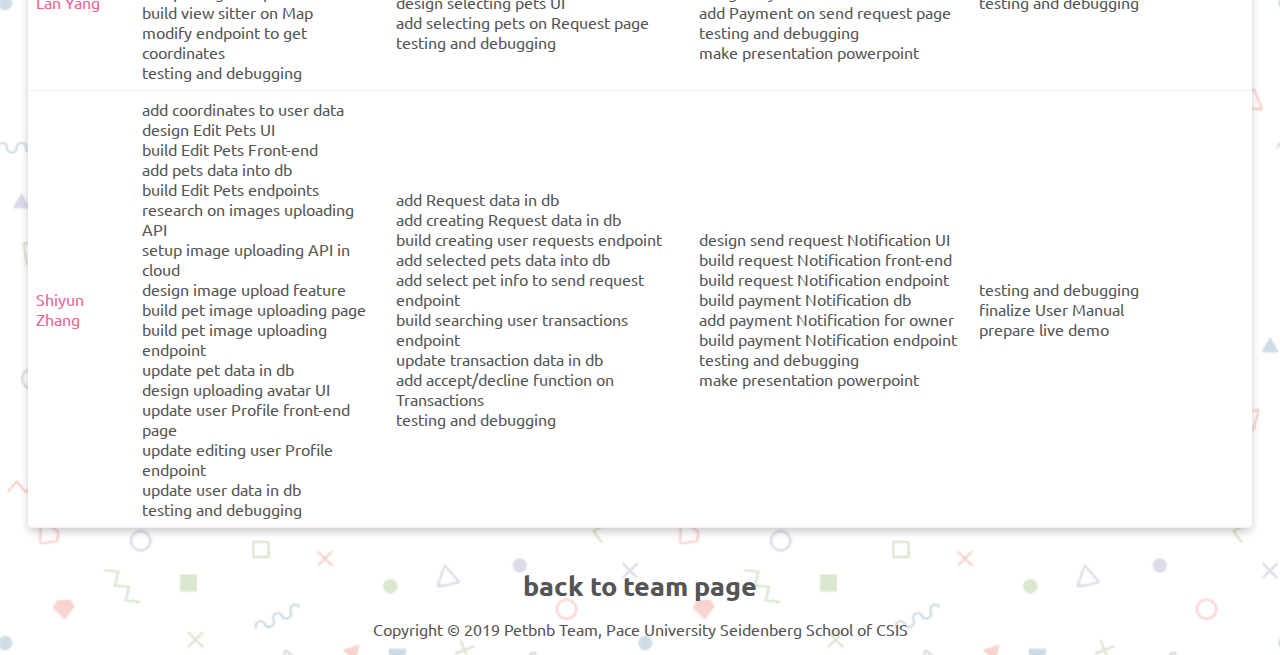
==== commit 22dc92ff: "minor changes 2" ====
--- a/sprint.html
+++ b/sprint.html
@@ -74,8 +74,8 @@
   </tr>
   <tr>
     <td class="team_members">Yunfei Wang</td>
-    <td>add Register by role to front-end<br>modify Register endpoint<br>modify Login endpoint<br>testing and debugging</td>
-    <td>design Transaction page<br>build Transaction front-end<br>testing and debugging</td>
+    <td>design Register by role UI<br>add Register by role to front-end<br>modify Register endpoint<br>modify Login endpoint<br>testing and debugging</td>
+    <td>design Transaction UI<br>build Transaction front-end<br>update Login endpoints<br>update Login backend<br>testing and debugging</td>
     <td>redesign team wiki<br>update team wiki<br>add sprint tasks overview to wiki<br>make presentation powerpoint</td>
     <td>finalize team wiki<br>prepare live demo</td>
   </tr>
